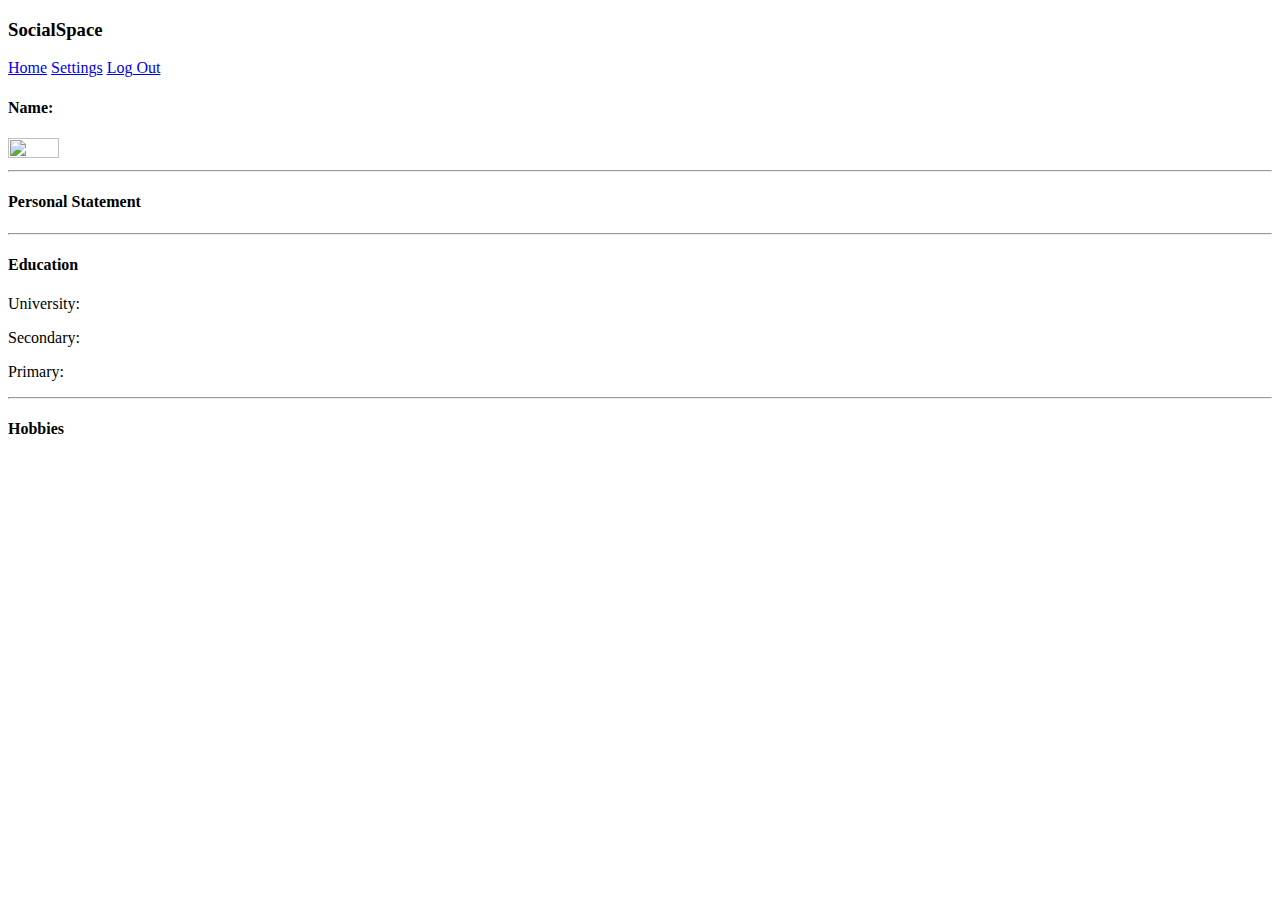
==== index.html @ d0305002 "Update on home page" ====
<!DOCTYPE html>
<html lang="en">
<head>
    <meta charset="UTF-8">
    <meta http-equiv="X-UA-Compatible" content="IE=edge">
    <meta name="viewport" content="width=device-width, initial-scale=1.0">
    <link rel="stylesheet" href="css/style.css">
    <title>Social Space | Home</title>
</head>
<body>
    <nav class="flex-div">
        <!-- Hamburger menu -->
        <div class="hamburger">
            <div class="bar--1"></div>
            <div class="bar--2"></div>
            <div class="bar--3"></div>
        </div>

        <!-- Navigation pane -->
        <div class="nav-left flex-div">
            <h3>Social<span>Space</span></h3>
        </div>
        <div class="nav-right flex-div">
            <a href="#" class="active">Home</a>
            <a href="pages/settings.html">Settings</a>
            <a href="#">Log Out</a>
        </div>
    </nav>
    <main>
        <div class="container">
            <div class="main-left">

            </div>
            <div class="main-center">
                <div class="profile">
                    <h4>Name:</h4>
                    <p></p>
                    <img src="img/profile.jpg" width="20%" height="20%" alt="">
                    <hr class="line">
                    <h4>Personal Statement</h4>
                    <p></p>
                    <hr class="line">
                    <h4>Education</h4>
                    <p>University:</p>
                    <p></p>
                    <p>Secondary:</p>
                    <p></p>
                    <p>Primary:</p>
                    <p></p>
                    <hr class="line">
                    <h4>Hobbies</h4>
                    <p></p>
                    <p></p>
                    <p></p>
                </div>
            </div>
            <div class="main-right">
    
            </div>
        </div>        
    </main>
</body>
<script src="js/script.js"></script>
</html>
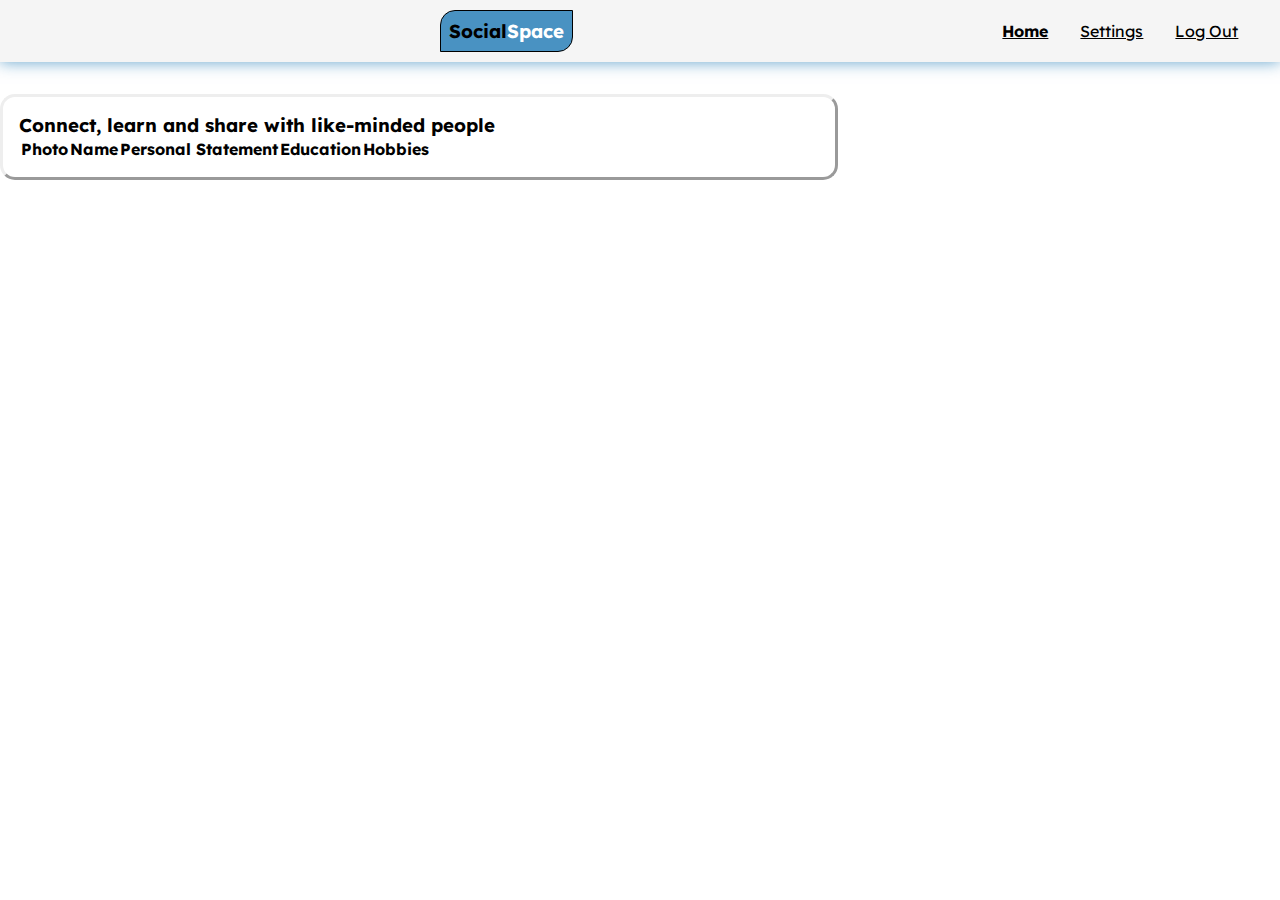
==== commit 51ae547b: "Add files via upload" ====
--- a/index.html
+++ b/index.html
@@ -28,37 +28,27 @@
     </nav>
     <main>
         <div class="container">
-            <div class="main-left">
-
-            </div>
             <div class="main-center">
-                <div class="profile">
-                    <h4>Name:</h4>
-                    <p></p>
-                    <img src="img/profile.jpg" width="20%" height="20%" alt="">
-                    <hr class="line">
-                    <h4>Personal Statement</h4>
-                    <p></p>
-                    <hr class="line">
-                    <h4>Education</h4>
-                    <p>University:</p>
-                    <p></p>
-                    <p>Secondary:</p>
-                    <p></p>
-                    <p>Primary:</p>
-                    <p></p>
-                    <hr class="line">
-                    <h4>Hobbies</h4>
-                    <p></p>
-                    <p></p>
-                    <p></p>
-                </div>
-            </div>
-            <div class="main-right">
-    
+                <h3 class="heading">Connect, learn and share with like-minded people</h3>
+                <table>
+                    <thead>
+                        <tr>
+                            <td><b>Photo</b></td>
+                            <td><b>Name</b></td>
+                            <td><b>Personal Statement</b></td>
+                            <td><b>Education</b></td>
+                            <td><b>Hobbies</b></td>
+                            <td></td>
+                        </tr>
+                    </thead>
+                    <tbody>
+                    
+                </table>
             </div>
         </div>        
     </main>
 </body>
+
+<script src="js/profiles.js"></script>
 <script src="js/script.js"></script>
 </html>--- a/css/style.css
+++ b/css/style.css
@@ -0,0 +1,72 @@
+@import url('https://fonts.googleapis.com/css2?family=Lexend+Deca:wght@200&display=swap');
+
+*{
+    margin: 0;
+    padding: 0;
+    font-family: 'Lexend Deca', sans-serif !important;
+}
+
+/*Styling the  navigation pane*/
+nav {
+    padding: 10px 2%;
+    justify-content: space-between;
+    box-shadow: 0 0 15px rgba(73, 146, 194, 0.856);
+    background: #fff;
+    position: sticky;
+    top: 0;
+    z-index: 10;
+}
+
+nav h3 span{
+    color: #fff;
+}
+
+.flex-div {
+    background-color: whitesmoke;
+    display: flex;
+}
+    
+.nav-left h3{
+    padding: 0.5rem;
+    margin: 0 auto;
+    background-color: rgb(73, 146, 194);
+    color: black;
+    border: 1px solid black;
+    border-top-left-radius: 15px;
+    border-bottom-right-radius: 15px;
+}
+
+.nav-right a{
+    color: black;
+    display: flex;
+    align-items: center;
+    justify-content: center;
+    margin: 0 1rem;
+    cursor: pointer;
+}
+
+.active{
+    font-weight: bold;
+}
+
+/*Styling the main body of website*/
+.container{
+    display: flex;
+}
+.main-left{
+    width: 200px;
+}
+.main-center{
+    margin-top: 2rem;
+    width: 800px;
+    padding: 1rem;
+    border-style:outset;
+    border-radius: 15px;
+}
+.main-right{
+    width: 400px;
+}
+.line{
+    background-color: rgb(73, 146, 194);
+    height: 2px;
+}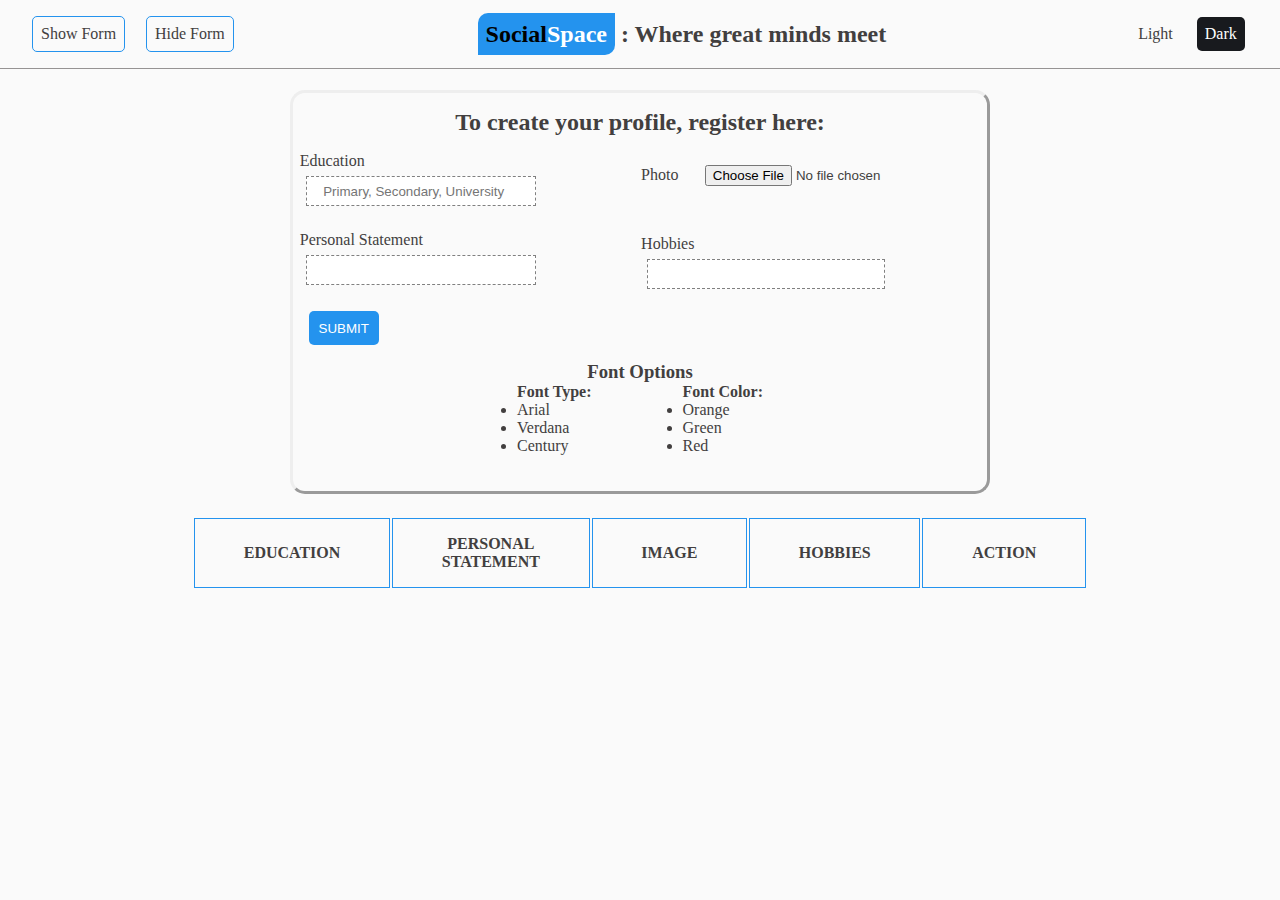
==== commit 379bfb3c: "Add files via upload" ====
--- a/index.html
+++ b/index.html
@@ -3,52 +3,133 @@
 <head>
     <meta charset="UTF-8">
     <meta http-equiv="X-UA-Compatible" content="IE=edge">
+    <link rel="stylesheet" href="./styles.css">
     <meta name="viewport" content="width=device-width, initial-scale=1.0">
-    <link rel="stylesheet" href="css/style.css">
-    <title>Social Space | Home</title>
+    <title>Social Space</title>
 </head>
 <body>
-    <nav class="flex-div">
-        <!-- Hamburger menu -->
-        <div class="hamburger">
-            <div class="bar--1"></div>
-            <div class="bar--2"></div>
-            <div class="bar--3"></div>
+
+    <main>
+                <div class="headers">
+                    <div class="header--left">
+                        <div class="header--left-1">
+                            Show Form
+                        </div>
+                        <div class="header--left-2">
+                            Hide Form
+                        </div>
+                    </div>
+                    <div class="project--header">
+                        <h2><span  class="whole">Social<span class="last">Space</span></span> : Where great minds meet</h2>
+                    </div>
+                    <div class="header--right">
+                        <div class="right--1">
+                            <div class="light">Light</div>
+                            <div class="dark">Dark</div>
+                        </div>
+                    </div>
+                </div>
+            <br>
+            <br>
+            <br>
+            <br>
+            <br>
+            <div class="form--container" id="container">
+                
+                <div class="form-background" id="form--back">
+                    <div class="form--header">
+                        <h2>To create your profile, register here:</h2>
+                    </div>
+                    <form action="#">
+                        <div class="form--input">
+                            <div class="area--one">
+                                <div class="input--area">
+                                    <label for="education">Education</label>
+                                    <br>
+                                    <input type="text" class="education" id="education" placeholder="Primary, Secondary, University" size="33">
+                                </div>
+                                <br>
+                                <div class="input--area">
+                                    <label for="statement">Personal Statement</label>
+                                    <br>
+                                    <input type="text" class="statement" id="statement">
+                                </div>
+                            </div>
+                            <div class="area--two">
+                                <div class="input--area">
+                                    <label for="image">Photo</label>
+                                    <input type="file" class="image" id="image">
+                                </div>
+                                <br>
+                                <br>
+                                <div class="input--area">
+                                    <label for="hobbies">Hobbies</label>
+                                    <br>
+                                    <input type="text" class="hobbies" id="hobbies">
+                                </div>
+                            </div>
+                        </div>
+                        <button type="submit" class="btn">Submit</button>
+                    </form>
+                    <h3 class="font-head">Font Options</h3>
+                    <div class="font">
+                        <div class="font-type"><b><ul>Font Type:</ul></b>
+                            <li id="arial">Arial</li>
+                            <li id="verdana">Verdana</li>
+                            <li id="century">Century</li>
+                        </div>
+                        <div class="font-color"><b><ul>Font Color:</ul></b>
+                            <li id="orange">Orange</li>
+                            <li id="green">Green</li>
+                            <li id="red">Red</li>
+                        </div>
+                    </div>
+                    <br>
+                    <br>
+                    </div>
+                </div>
+                
+    
+            </div>
+            <br>
+            <br>
+            <br>
+            <br>
+            <br>
+            <br>
+            <br>
+            <br>
+            <br>
+            <br>
+            <br>
+            <br>
+            <br>
+            <br>
+            <br>
+            <br>
+            <br>
+            <br>
+            <br>
+            <br>
+            <br>
+
+        <div class="table--container">
+            <table id="table">
+                <thead>
+                    <tr>
+                        <td>EDUCATION</td>
+                        <td>PERSONAL STATEMENT</td>
+                        <td>IMAGE</td>
+                        <td>HOBBIES</td>
+                        <td>ACTION</td>
+                    </tr>
+                </thead>
+                <tbody id="content"></tbody>
+            </table>
         </div>
 
-        <!-- Navigation pane -->
-        <div class="nav-left flex-div">
-            <h3>Social<span>Space</span></h3>
-        </div>
-        <div class="nav-right flex-div">
-            <a href="#" class="active">Home</a>
-            <a href="pages/settings.html">Settings</a>
-            <a href="#">Log Out</a>
-        </div>
-    </nav>
-    <main>
-        <div class="container">
-            <div class="main-center">
-                <h3 class="heading">Connect, learn and share with like-minded people</h3>
-                <table>
-                    <thead>
-                        <tr>
-                            <td><b>Photo</b></td>
-                            <td><b>Name</b></td>
-                            <td><b>Personal Statement</b></td>
-                            <td><b>Education</b></td>
-                            <td><b>Hobbies</b></td>
-                            <td></td>
-                        </tr>
-                    </thead>
-                    <tbody>
-                    
-                </table>
-            </div>
-        </div>        
     </main>
+    
+    <script src="./index.js"></script>
 </body>
-
-<script src="js/profiles.js"></script>
-<script src="js/script.js"></script>
 </html>--- a/styles.css
+++ b/styles.css
@@ -0,0 +1,258 @@
+/* ====== ROOT VARIABLES FOR COLORS ======= */
+:root{
+    --color-primary: rgb(36, 147, 238);
+    --color-primary-text: rgb(66, 63, 63);
+    --color-dark: #181a1e;
+    --color-light: rgb(250, 250, 250);
+    --color-background: rgb(250, 250, 250);
+}
+
+/*====== DARK THEME COLOR VARIABLES =======*/
+.dark-theme-variables{
+    --color-background: #181a1e !important;
+    --color-light: white !important;
+    --color-primary-text: #edeffd !important;
+    --color-primary: rgb(36, 147, 238) !important;
+}
+
+*,
+*::before,
+*::after {
+    padding: 0px;
+    margin: 0px;
+    box-sizing: border-box;
+}
+
+body{
+    background-color: var(--color-background);
+    /* position: relative; */
+
+}
+
+html,
+body {
+    color: var(--color-primary-text);
+}
+
+/* =========== */
+/*   HEADER    */
+/* =========== */
+.headers {
+    padding: 1rem 0;
+    margin: 0 auto;
+    display: flex;
+    align-items: center;
+    justify-content: space-between;
+    position: fixed;
+    left: 0;
+    right: 0;
+    background-color: var(--color-background);
+    border-bottom: 1px solid rgb(150, 147, 147);
+}
+
+.header--left-1{
+    padding: 0.5rem;
+    border-radius: 5px;
+    border: 1px solid var(--color-primary);
+}
+
+.header--left{
+    display: flex;
+    margin-left: 2rem;
+}
+
+.header--left-2{
+    padding: 0.5rem;
+    border-radius: 5px;
+    margin-left: 1.3rem;
+    border: 1px solid var(--color-primary);
+}
+
+.header--left:hover{
+    cursor: pointer;
+}
+
+.header--right{
+    margin-right: 1.2rem;
+    display: flex;
+}
+
+.right--1{
+    display: flex;
+    margin-right: 1rem;
+}
+
+.right--1:hover{
+    cursor: pointer;
+}
+
+.right--2{
+    padding: 0.5rem;
+    border-radius: 5px;
+
+}
+
+.light{
+    margin-right: 1rem;
+    padding: 0.5rem;
+    border-radius: 5px;
+    background-color: var(--color-light);
+    color: rgb(66, 63, 63);
+
+}
+
+.dark{
+    background-color: var(--color-dark);
+    color: white;
+    padding: 0.5rem;
+    border-radius: 5px;
+}
+
+.whole{
+    background-color: var(--color-primary);
+    padding: 0.5rem;
+    border-top-left-radius: 10px;
+    border-bottom-right-radius: 10px;
+    color: black;
+}
+
+.last{
+    color: white;
+}
+
+/* ======== */
+/*   FORM   */
+/* ======== */
+
+/* hide form */
+.hide{
+    visibility: hidden;
+}
+
+.form--container {
+    width: 700px;
+    margin: 0 auto;
+    border-style:outset;
+    border-radius: 15px;
+    position: fixed;
+    left: 0;
+    right: 0;
+}
+
+.form-background{
+    background-color: var(--color-background);
+    border-radius: 15px;
+}
+
+.form--header {
+    padding: 1rem 0;
+    margin: 0 auto;
+    text-align: center;
+}
+
+.form--input {
+    display: flex;
+    flex-direction: row;
+    justify-content: space-around;
+}
+
+input[type='text'] {
+    padding: 0.4rem 1rem;
+    outline: none;
+    line-height: 1;
+    margin: 0.4rem;
+    border: 1px dashed gray;
+    width: 70%;
+}
+
+input[type='file'] {
+    padding: 0.4rem 1rem;
+    outline: none;
+    margin: 0.4rem;
+    width: 70%;
+}
+
+form button {
+    padding: 0.6rem;
+    text-transform: uppercase;
+    outline: none;
+    border: none;
+    margin: 1rem;
+    background-color: var(--color-primary);
+    color: white;
+    border-radius: 5px;
+}
+
+.font-head{
+    display: flex;
+    align-items: center;
+    justify-content: center;
+}
+
+.font{
+    display: flex;
+    align-items: center;
+    justify-content: space-between;
+}
+
+.font-color{
+    margin-right: 14rem;
+}
+
+.font-color:hover{
+    cursor: pointer;
+}
+
+.font-type{
+    margin-left: 14rem;
+}
+
+.font-type:hover{
+    cursor: pointer;
+}
+
+/* ============ */
+/* TABLE STYLES */
+/* ============ */
+
+.table--container {
+    margin-top: 3rem;
+    
+}
+
+table {
+    margin: auto;
+    width: 70%;
+}
+
+table thead tr td {
+    padding: 1rem;
+    border: 1px solid var(--color-primary);
+    width: 10%;
+    text-align: center;
+    font-weight: bolder;
+    font-size: medium;
+}
+
+table tbody tr td {
+    padding: 0.4rem;
+    border-bottom: 1px solid rgb(231, 231, 231);
+    text-align: center;
+    font-weight: bolder;
+    font-size: medium;
+    color: var(--color-primary-text);
+}
+
+td.actions {
+    display: flex;
+    align-items: center;
+    flex-direction: row;
+    justify-content: space-around;
+}
+
+td.actions .delete:hover {
+    cursor: pointer;
+}
+
+
+
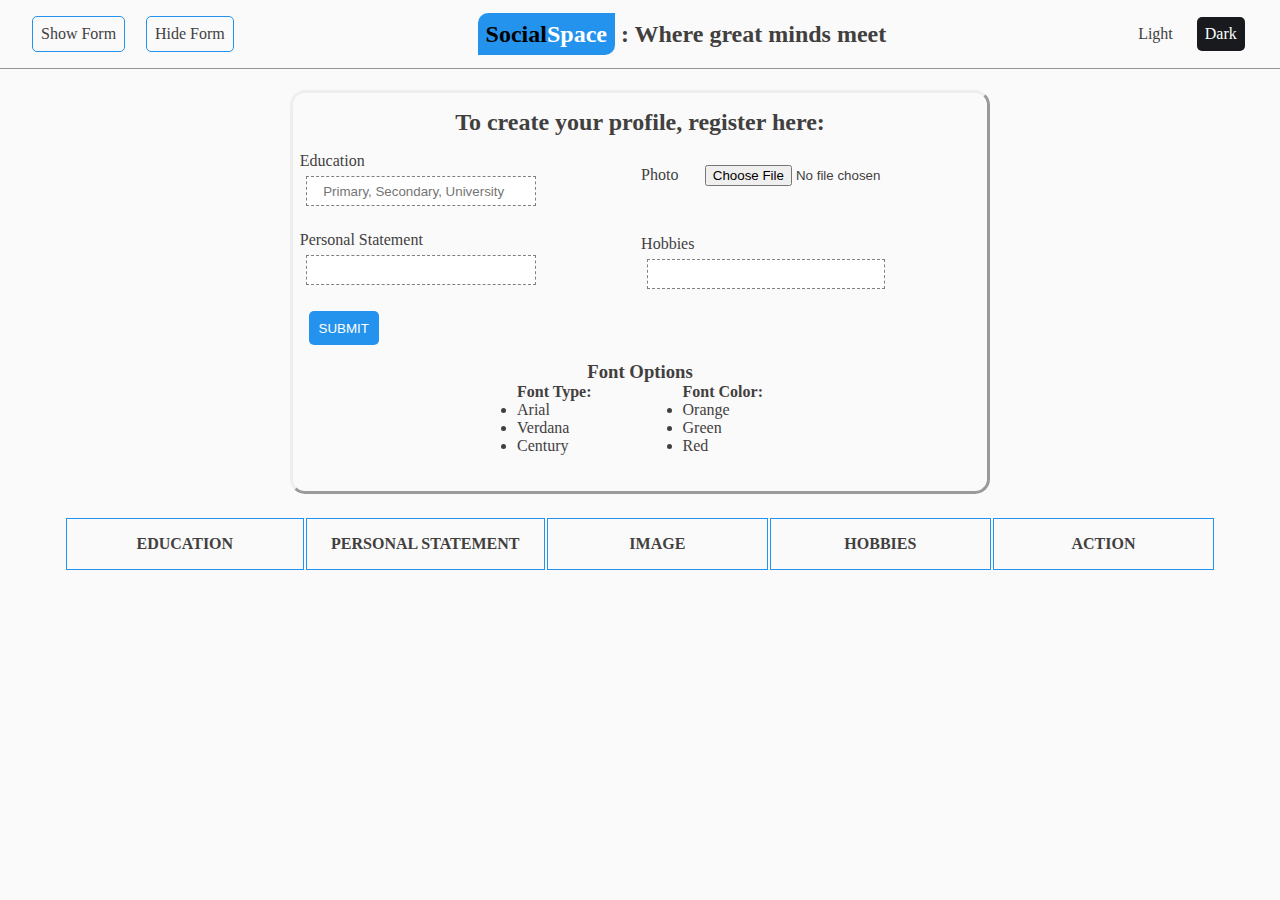
==== commit db33c21b: "Add files via upload" ====
--- a/index.html
+++ b/index.html
@@ -124,7 +124,7 @@
                         <td>ACTION</td>
                     </tr>
                 </thead>
-                <tbody id="content"></tbody>
+                <tbody></tbody>
             </table>
         </div>
 
--- a/styles.css
+++ b/styles.css
@@ -21,6 +21,19 @@
     padding: 0px;
     margin: 0px;
     box-sizing: border-box;
+}
+
+::-webkit-scrollbar {
+    width: 10px;
+}
+
+::-webkit-scrollbar-track {
+    background: white;
+}
+
+::-webkit-scrollbar-thumb {
+    background-color: rgb(36, 147, 238);
+    border-radius: 50px;
 }
 
 body{
@@ -222,7 +235,7 @@
 
 table {
     margin: auto;
-    width: 70%;
+    width: 90%;
 }
 
 table thead tr td {
